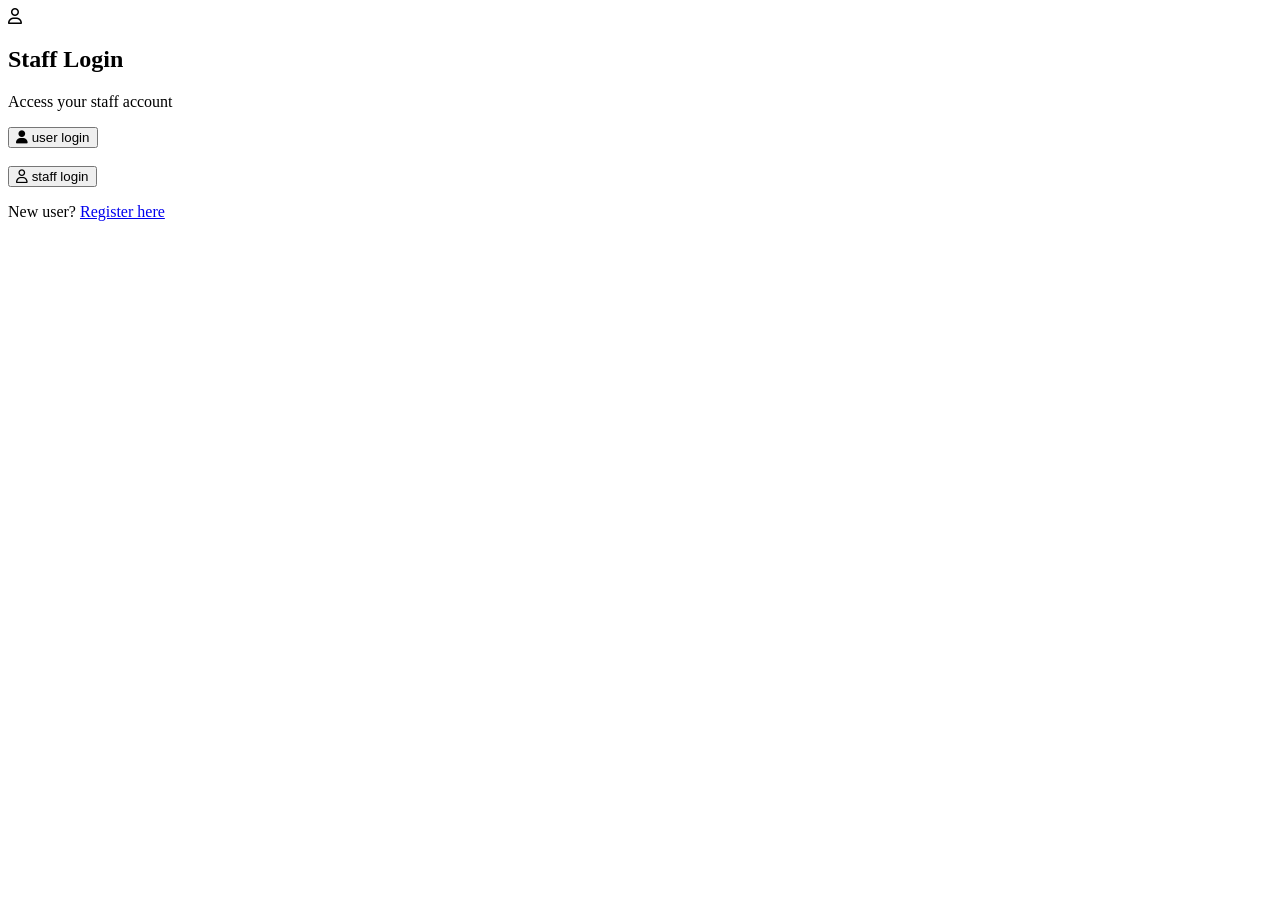
==== staff/staff_login.html @ 9742ef42 "changes made" ====
<!DOCTYPE html>
<html lang="en">
<head>
    <meta charset="UTF-8">
    <meta name="viewport" content="width=device-width, initial-scale=1.0">
    <title>Staff Login</title>
    <link rel="stylesheet" href="css/staff_login.css">
    <link rel="stylesheet" href="https://cdnjs.cloudflare.com/ajax/libs/font-awesome/6.4.0/css/all.min.css">
</head>
</head>
<body>
    <div class="login-box">
        <i class="far fa-user"></i>
        <h2>Staff Login</h2>
        <p>Access your staff account</p>
        
         <button><i class="fas fa-user"></i> user login</button>
        <br><br>
        <button><i class="far fa-user"></i> staff login </button>
        <p> New user? <a href="register.html">Register here</a></p>
</div>

</body>
</html>
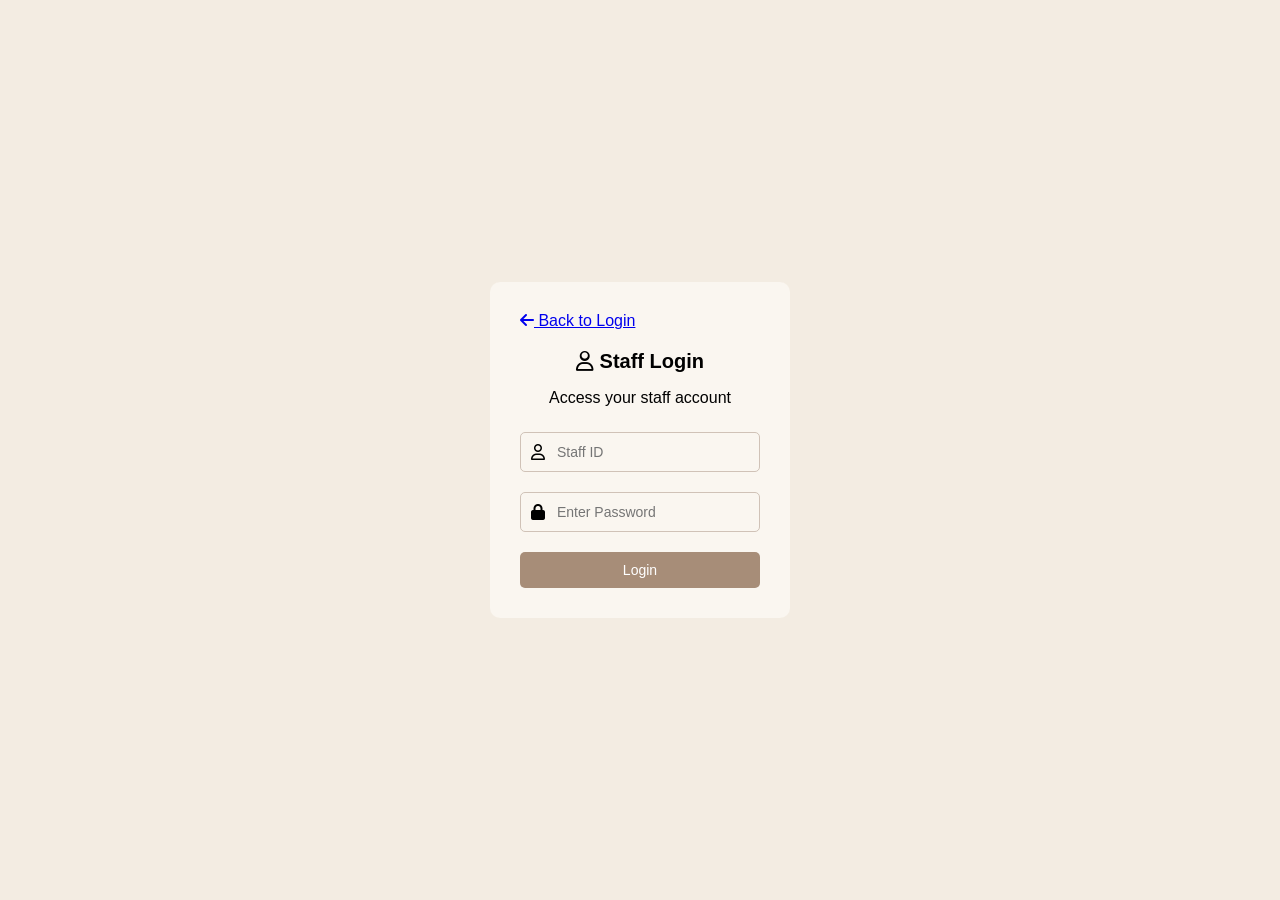
==== commit b132bfe9: "staff login is added" ====
--- a/staff/staff_login.html
+++ b/staff/staff_login.html
@@ -4,21 +4,45 @@
     <meta charset="UTF-8">
     <meta name="viewport" content="width=device-width, initial-scale=1.0">
     <title>Staff Login</title>
-    <link rel="stylesheet" href="css/staff_login.css">
-    <link rel="stylesheet" href="https://cdnjs.cloudflare.com/ajax/libs/font-awesome/6.4.0/css/all.min.css">
-</head>
+
+    <link rel="stylesheet" href="../css/staff_login.css">
+    <link rel="stylesheet"
+          href="https://cdnjs.cloudflare.com/ajax/libs/font-awesome/6.4.0/css/all.min.css">
 </head>
 <body>
     <div class="login-box">
-        <i class="far fa-user"></i>
-        <h2>Staff Login</h2>
+        <a href="index.html">
+            <i class="fa-solid fa-arrow-left"></i> Back to Login
+        </a>
+
+        <h3><i class="far fa-user"></i> Staff Login</h3>
         <p>Access your staff account</p>
-        
-         <button><i class="fas fa-user"></i> user login</button>
-        <br><br>
-        <button><i class="far fa-user"></i> staff login </button>
-        <p> New user? <a href="register.html">Register here</a></p>
-</div>
 
+        <form >
+            <div class="staff_Id">
+                <i class="far fa-user"></i>
+                <input
+                    type="text"
+                    id="staff_id"
+                    name="staff_id"
+                    placeholder="Staff ID"
+                    required
+                >
+            </div>
+
+            <div class="password">
+                <i class="fas fa-lock"></i>
+                <input
+                    type="password"
+                    id="staff_password"
+                    name="staff_password"
+                    placeholder="Enter Password"
+                    required
+                >
+            </div>
+
+            <button type="submit">Login</button>
+        </form>
+    </div>
 </body>
 </html>
--- a/css/staff_login.css
+++ b/css/staff_login.css
@@ -0,0 +1,70 @@
+body {
+    font-family: Arial, Helvetica, sans-serif;
+    background: #f3ece2;
+    display: flex;
+    justify-content: center;
+    align-items: center;
+    min-height: 100vh;
+    margin: 0;
+}
+
+.login-box {
+    background: #faf6f0;
+    padding: 30px;
+    border-radius: 10px;
+    width: 300px;
+    text-align: center;
+    box-sizing: border-box;
+}
+
+.login-box a {
+    display: block;
+    text-align: left;
+    margin-bottom: 20px;
+}
+
+.login-box h3 {
+    margin-bottom: 10px;
+    font-size: 20px;
+}
+
+.login-box p {
+    margin-bottom: 25px;
+}
+
+.staff_Id,
+.password {
+    display: flex;
+    align-items: center;
+    gap: 10px;
+    margin-bottom: 20px;
+    padding: 10px;
+    border: 1px solid #D0C2B7;
+    border-radius: 5px;
+}
+
+.staff_Id input,
+.password input {
+    width: 100%;
+    min-width: 0;
+    border: none;
+    outline: none;
+    background: transparent;
+    font-size: 14px;
+}
+
+.login-box button {
+    width: 100%;
+    padding: 10px;
+    background: #a78d78;
+    color: #ffffff;
+    border: none;
+    border-radius: 5px;
+    cursor: pointer;
+    font-size: 14px;
+}
+
+.login-box button:hover {
+    background: #D0C2B7;
+}
+
